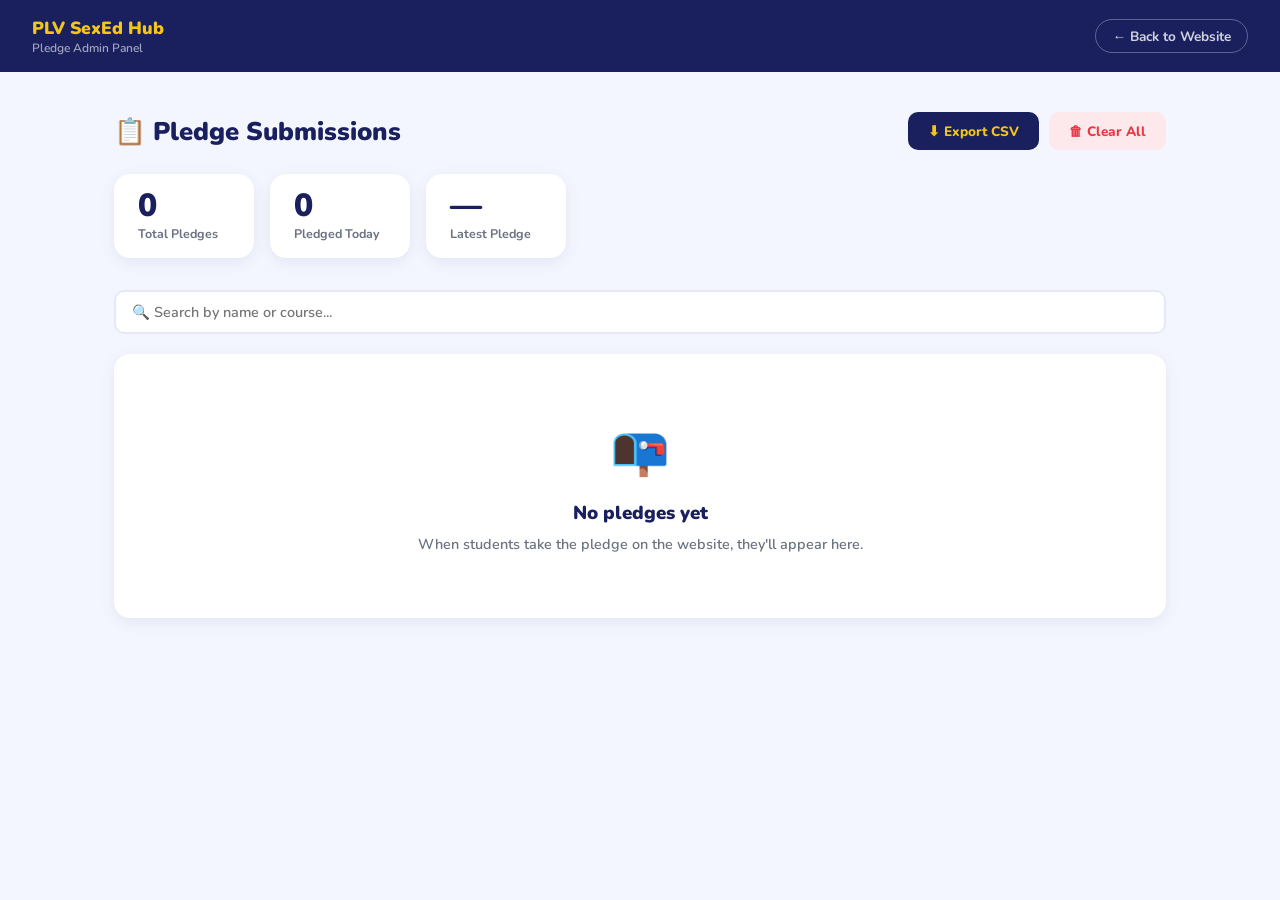
==== admin_pledges.html @ 9dbe91ff "1" ====
<!DOCTYPE html>
<html lang="en">
<head>
<meta charset="UTF-8"/>
<meta name="viewport" content="width=device-width, initial-scale=1.0"/>
<title>PLV SexEd Hub — Pledge Admin</title>
<link href="https://fonts.googleapis.com/css2?family=Nunito:wght@400;600;700;800;900&display=swap" rel="stylesheet"/>
<style>
  :root {
    --navy: #1a1f5e;
    --gold: #f5c518;
    --soft: #f4f6ff;
    --white: #fff;
    --text: #1e2040;
    --muted: #6b7280;
    --red: #e63946;
    --green: #1a7a3a;
  }
  *, *::before, *::after { box-sizing: border-box; margin: 0; padding: 0; }
  body { font-family: 'Nunito', sans-serif; background: var(--soft); color: var(--text); }

  /* NAV */
  nav {
    background: var(--navy); padding: 1rem 2rem;
    display: flex; align-items: center; justify-content: space-between;
  }
  .nav-title { color: var(--gold); font-weight: 900; font-size: 1.1rem; }
  .nav-title span { color: rgba(255,255,255,0.6); font-size: 0.75rem; display: block; font-weight: 600; }
  .back-btn {
    color: rgba(255,255,255,0.8); text-decoration: none; font-weight: 700;
    font-size: 0.85rem; border: 1.5px solid rgba(255,255,255,0.3);
    padding: 0.4rem 1rem; border-radius: 999px; transition: all 0.2s;
  }
  .back-btn:hover { color: var(--gold); border-color: var(--gold); }

  /* MAIN */
  .container { max-width: 1100px; margin: 0 auto; padding: 2.5rem 1.5rem; }

  .header-row {
    display: flex; align-items: center; justify-content: space-between;
    flex-wrap: wrap; gap: 1rem; margin-bottom: 1.5rem;
  }
  h1 { font-size: 1.6rem; font-weight: 900; color: var(--navy); }
  .stats-row { display: flex; gap: 1rem; flex-wrap: wrap; margin-bottom: 2rem; }
  .stat-box {
    background: var(--white); border-radius: 16px;
    padding: 1rem 1.5rem; box-shadow: 0 4px 16px rgba(26,31,94,0.08);
    min-width: 140px;
  }
  .stat-box .num { font-size: 2rem; font-weight: 900; color: var(--navy); line-height: 1; }
  .stat-box .lbl { font-size: 0.78rem; font-weight: 700; color: var(--muted); margin-top: 0.2rem; }

  /* CONTROLS */
  .controls {
    display: flex; gap: 0.75rem; flex-wrap: wrap; margin-bottom: 1.25rem; align-items: center;
  }
  .search-box {
    flex: 1; min-width: 200px; padding: 0.6rem 1rem;
    border: 2px solid #e5e8f5; border-radius: 10px;
    font-family: 'Nunito', sans-serif; font-size: 0.9rem; font-weight: 600;
    outline: none; transition: border-color 0.2s;
  }
  .search-box:focus { border-color: var(--navy); }

  .btn {
    padding: 0.6rem 1.25rem; border-radius: 10px; font-family: 'Nunito', sans-serif;
    font-weight: 800; font-size: 0.85rem; cursor: pointer; border: none; transition: all 0.18s;
    text-decoration: none; display: inline-flex; align-items: center; gap: 0.4rem;
  }
  .btn-export { background: var(--navy); color: var(--gold); }
  .btn-export:hover { opacity: 0.88; }
  .btn-clear { background: #fde9ec; color: var(--red); }
  .btn-clear:hover { background: #fcc; }

  /* TABLE */
  .table-wrap { background: var(--white); border-radius: 16px; overflow: hidden; box-shadow: 0 4px 16px rgba(26,31,94,0.08); }
  table { width: 100%; border-collapse: collapse; }
  thead tr { background: var(--navy); }
  thead th { color: var(--gold); font-weight: 800; font-size: 0.8rem; letter-spacing: 0.05em; text-transform: uppercase; padding: 0.9rem 1rem; text-align: left; }
  tbody tr { border-bottom: 1px solid #f0f2ff; transition: background 0.15s; }
  tbody tr:hover { background: var(--soft); }
  tbody td { padding: 0.85rem 1rem; font-size: 0.88rem; font-weight: 600; color: var(--text); }
  .badge {
    display: inline-block; background: #d1f0d1; color: var(--green);
    font-size: 0.7rem; font-weight: 900; padding: 0.2rem 0.6rem;
    border-radius: 999px; letter-spacing: 0.04em;
  }

  /* EMPTY STATE */
  .empty-state {
    text-align: center; padding: 4rem 2rem; color: var(--muted);
  }
  .empty-state .icon { font-size: 3rem; margin-bottom: 1rem; }
  .empty-state h3 { font-weight: 900; color: var(--navy); margin-bottom: 0.5rem; }
  .empty-state p { font-size: 0.9rem; font-weight: 600; }

  /* CONFIRM MODAL */
  .modal-bg {
    display: none; position: fixed; inset: 0;
    background: rgba(0,0,0,0.45); z-index: 200;
    place-items: center;
  }
  .modal-bg.show { display: grid; }
  .modal {
    background: var(--white); border-radius: 20px;
    padding: 2rem; max-width: 380px; width: 90%;
    box-shadow: 0 20px 60px rgba(0,0,0,0.2); text-align: center;
  }
  .modal h3 { font-size: 1.2rem; font-weight: 900; color: var(--navy); margin-bottom: 0.5rem; }
  .modal p { font-size: 0.88rem; color: var(--muted); font-weight: 600; margin-bottom: 1.5rem; }
  .modal-btns { display: flex; gap: 0.75rem; justify-content: center; }
  .btn-cancel { background: var(--soft); color: var(--navy); }
  .btn-confirm-del { background: var(--red); color: var(--white); }
</style>
</head>
<body>

<nav>
  <div class="nav-title">
    PLV SexEd Hub
    <span>Pledge Admin Panel</span>
  </div>
  <a href="index.html" class="back-btn">← Back to Website</a>
</nav>

<div class="container">
  <div class="header-row">
    <h1>📋 Pledge Submissions</h1>
    <div style="display:flex;gap:0.6rem;flex-wrap:wrap;">
      <button class="btn btn-export" onclick="exportCSV()">⬇ Export CSV</button>
      <button class="btn btn-clear" onclick="showClearModal()">🗑 Clear All</button>
    </div>
  </div>

  <div class="stats-row">
    <div class="stat-box">
      <div class="num" id="total-count">0</div>
      <div class="lbl">Total Pledges</div>
    </div>
    <div class="stat-box">
      <div class="num" id="today-count">0</div>
      <div class="lbl">Pledged Today</div>
    </div>
    <div class="stat-box">
      <div class="num" id="latest-date">—</div>
      <div class="lbl">Latest Pledge</div>
    </div>
  </div>

  <div class="controls">
    <input class="search-box" id="search" type="text" placeholder="🔍 Search by name or course..." oninput="renderTable()"/>
  </div>

  <div class="table-wrap">
    <table id="pledge-table">
      <thead>
        <tr>
          <th>#</th>
          <th>Student No.</th>
          <th>Name</th>
          <th>Course & Year</th>
          <th>Date & Time</th>
          <th>Status</th>
        </tr>
      </thead>
      <tbody id="table-body"></tbody>
    </table>
    <div class="empty-state" id="empty-state" style="display:none;">
      <div class="icon">📭</div>
      <h3>No pledges yet</h3>
      <p>When students take the pledge on the website, they'll appear here.</p>
    </div>
  </div>
</div>

<!-- Confirm Modal -->
<div class="modal-bg" id="clear-modal">
  <div class="modal">
    <h3>Clear All Pledges?</h3>
    <p>This will permanently delete all pledge records. This action cannot be undone.</p>
    <div class="modal-btns">
      <button class="btn btn-cancel" onclick="hideClearModal()">Cancel</button>
      <button class="btn btn-confirm-del" onclick="clearAll()">Yes, Delete All</button>
    </div>
  </div>
</div>

<script>
  function getPledges() {
    return JSON.parse(localStorage.getItem('plv_pledges') || '[]');
  }

  function renderStats(pledges) {
    document.getElementById('total-count').textContent = pledges.length;

    const today = new Date().toLocaleDateString('en-PH', { timeZone: 'Asia/Manila', year: 'numeric', month: 'short', day: 'numeric' });
    const todayCount = pledges.filter(p => p.timestamp && p.timestamp.includes(today)).length;
    document.getElementById('today-count').textContent = todayCount;

    if (pledges.length > 0) {
      const last = pledges[pledges.length - 1];
      // timestamp format: "May 10, 2025, 09:00 AM" — grab date portion
      const dateStr = last.timestamp ? last.timestamp.split(' at ')[0].split(',').slice(0,2).join(',').trim() : '—';
      document.getElementById('latest-date').textContent = dateStr;
    }
  }

  function renderTable() {
    const pledges = getPledges();
    const query = document.getElementById('search').value.toLowerCase();
    const filtered = query
      ? pledges.filter(p =>
          (p.name || '').toLowerCase().includes(query) ||
          (p.studentNum || '').toLowerCase().includes(query) ||
          (p.course || '').toLowerCase().includes(query)
        )
      : pledges;

    const tbody = document.getElementById('table-body');
    const empty = document.getElementById('empty-state');

    if (pledges.length === 0) {
      tbody.innerHTML = '';
      empty.style.display = 'block';
      document.getElementById('pledge-table').querySelector('thead').style.display = 'none';
      return;
    }

    document.getElementById('pledge-table').querySelector('thead').style.display = '';
    empty.style.display = 'none';

    // Show newest first
    const rows = [...filtered].reverse();
    tbody.innerHTML = rows.map((p, i) => `
      <tr>
        <td style="color:var(--muted);font-size:0.78rem;">${rows.length - i}</td>
        <td style="font-family:monospace;font-size:0.82rem;color:var(--muted);">${escHtml(p.studentNum || '—')}</td>
        <td><strong>${escHtml(p.name || '—')}</strong></td>
        <td>${escHtml(p.course || '—')}</td>
        <td style="color:var(--muted);font-size:0.82rem;">${escHtml(p.timestamp || '—')}</td>
        <td><span class="badge">✔ Pledged</span></td>
      </tr>
    `).join('');

    renderStats(pledges);
  }

  function escHtml(str) {
    return String(str).replace(/&/g,'&amp;').replace(/</g,'&lt;').replace(/>/g,'&gt;');
  }

  function exportCSV() {
    const pledges = getPledges();
    if (pledges.length === 0) { alert('No pledges to export yet.'); return; }

    const header = ['#', 'Student No.', 'Name', 'Course & Year', 'Date & Time', 'Status'];
    const rows = pledges.map((p, i) => [
      i + 1,
      `"${(p.studentNum || '').replace(/"/g, '""')}"`,
      `"${(p.name || '').replace(/"/g, '""')}"`,
      `"${(p.course || '').replace(/"/g, '""')}"`,
      `"${(p.timestamp || '').replace(/"/g, '""')}"`,
      'Pledged'
    ]);

    const csv = [header.join(','), ...rows.map(r => r.join(','))].join('\n');
    const blob = new Blob([csv], { type: 'text/csv' });
    const url = URL.createObjectURL(blob);
    const a = document.createElement('a');
    a.href = url;
    a.download = `PLV_SexEdHub_Pledges_${new Date().toISOString().slice(0,10)}.csv`;
    a.click();
    URL.revokeObjectURL(url);
  }

  function showClearModal() { document.getElementById('clear-modal').classList.add('show'); }
  function hideClearModal() { document.getElementById('clear-modal').classList.remove('show'); }
  function clearAll() {
    localStorage.removeItem('plv_pledges');
    hideClearModal();
    renderTable();
    renderStats([]);
    document.getElementById('latest-date').textContent = '—';
    document.getElementById('today-count').textContent = '0';
    document.getElementById('total-count').textContent = '0';
  }

  // Init
  renderTable();
  renderStats(getPledges());
</script>
</body>
</html>
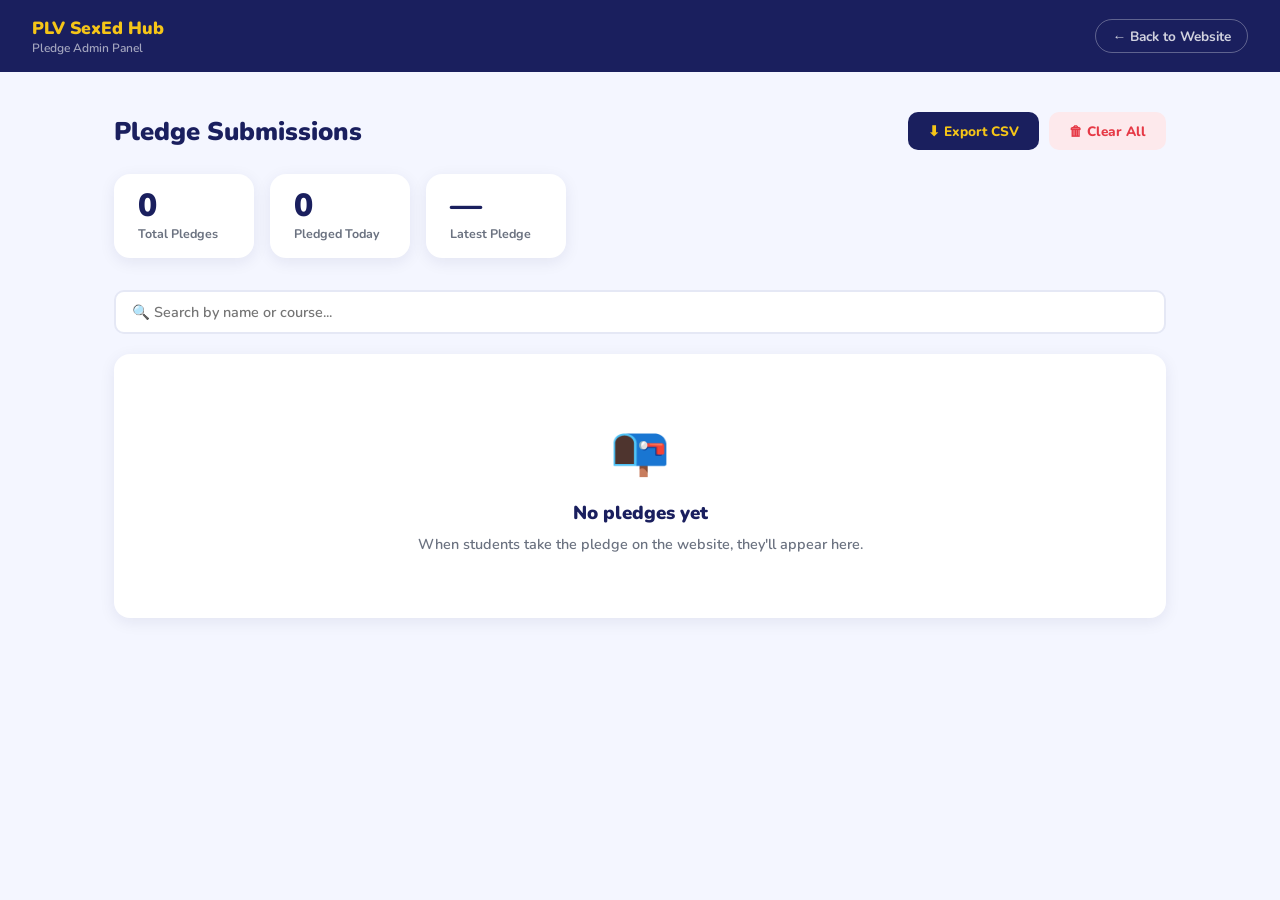
==== commit c6fc4215: "Update admin_pledges.html" ====
--- a/admin_pledges.html
+++ b/admin_pledges.html
@@ -125,7 +125,7 @@
 
 <div class="container">
   <div class="header-row">
-    <h1>📋 Pledge Submissions</h1>
+    <h1>Pledge Submissions</h1>
     <div style="display:flex;gap:0.6rem;flex-wrap:wrap;">
       <button class="btn btn-export" onclick="exportCSV()">⬇ Export CSV</button>
       <button class="btn btn-clear" onclick="showClearModal()">🗑 Clear All</button>
@@ -199,7 +199,6 @@
 
     if (pledges.length > 0) {
       const last = pledges[pledges.length - 1];
-      // timestamp format: "May 10, 2025, 09:00 AM" — grab date portion
       const dateStr = last.timestamp ? last.timestamp.split(' at ')[0].split(',').slice(0,2).join(',').trim() : '—';
       document.getElementById('latest-date').textContent = dateStr;
     }
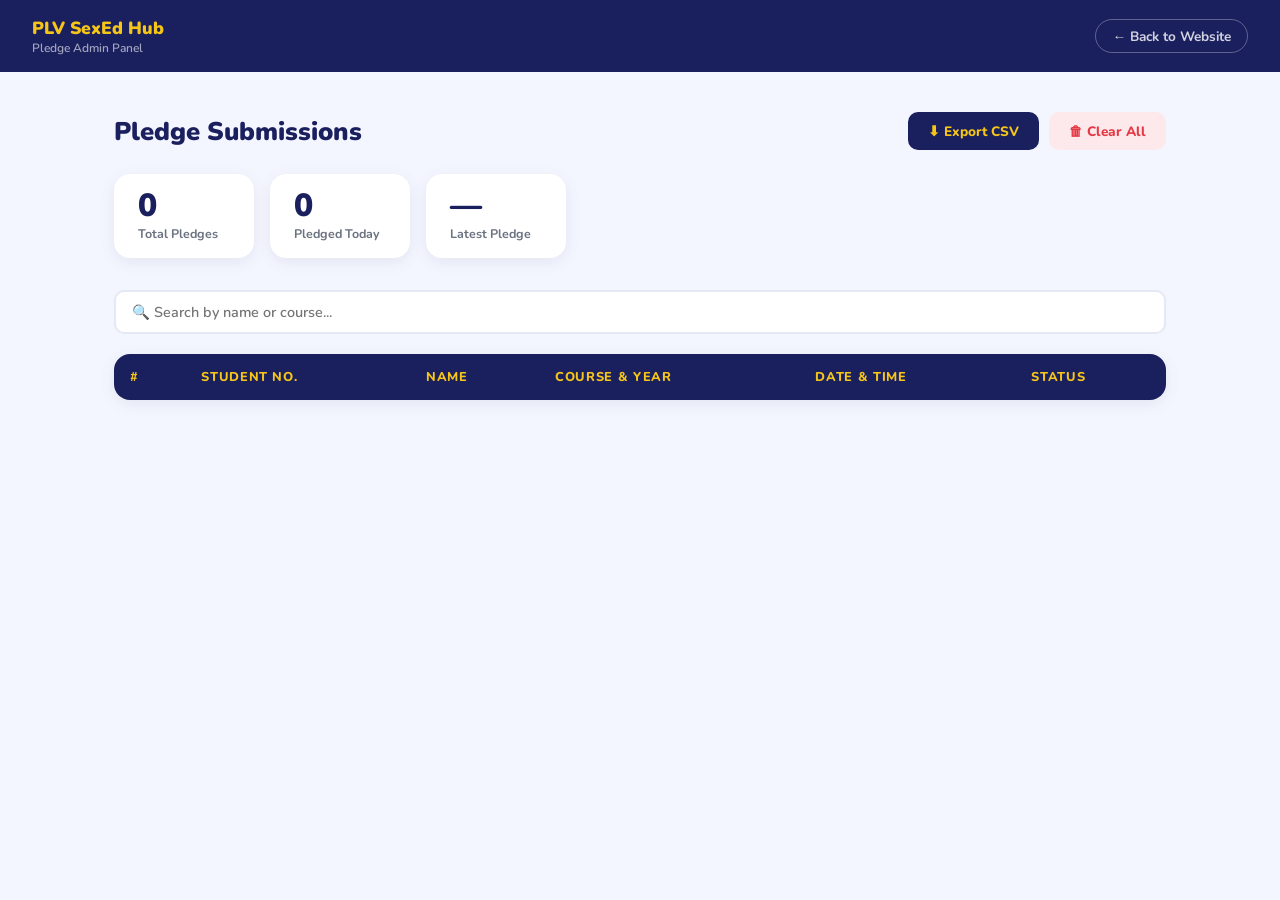
==== commit 27afa1ad: "commit" ====
--- a/admin_pledges.html
+++ b/admin_pledges.html
@@ -186,37 +186,45 @@
 </div>
 
 <script>
-  function getPledges() {
-    return JSON.parse(localStorage.getItem('plv_pledges') || '[]');
-  }
-
-  function renderStats(pledges) {
+  function escHtml(str) {
+    return String(str).replace(/&/g,'&amp;').replace(/</g,'&lt;').replace(/>/g,'&gt;');
+  }
+
+  async function getPledges() {
+    const response = await fetch('get_pledges.php');
+    return await response.json();
+  }
+
+  async function renderStats(pledges) {
     document.getElementById('total-count').textContent = pledges.length;
 
     const today = new Date().toLocaleDateString('en-PH', { timeZone: 'Asia/Manila', year: 'numeric', month: 'short', day: 'numeric' });
-    const todayCount = pledges.filter(p => p.timestamp && p.timestamp.includes(today)).length;
+    const todayCount = pledges.filter(p => p.created_at && p.created_at.includes(today)).length;
     document.getElementById('today-count').textContent = todayCount;
 
     if (pledges.length > 0) {
-      const last = pledges[pledges.length - 1];
-      const dateStr = last.timestamp ? last.timestamp.split(' at ')[0].split(',').slice(0,2).join(',').trim() : '—';
+      const latest = pledges[0]; // already ordered DESC from PHP
+      const dateStr = latest.created_at ? latest.created_at.split(' ')[0] : '—';
       document.getElementById('latest-date').textContent = dateStr;
+    } else {
+      document.getElementById('latest-date').textContent = '—';
     }
   }
 
-  function renderTable() {
-    const pledges = getPledges();
+  async function renderTable() {
+    const pledges = await getPledges();
     const query = document.getElementById('search').value.toLowerCase();
     const filtered = query
       ? pledges.filter(p =>
-          (p.name || '').toLowerCase().includes(query) ||
-          (p.studentNum || '').toLowerCase().includes(query) ||
-          (p.course || '').toLowerCase().includes(query)
+          (p.student_number || '').toLowerCase().includes(query) ||
+          (p.concern || '').toLowerCase().includes(query)
         )
       : pledges;
 
     const tbody = document.getElementById('table-body');
     const empty = document.getElementById('empty-state');
+
+    document.getElementById('total-count').textContent = pledges.length;
 
     if (pledges.length === 0) {
       tbody.innerHTML = '';
@@ -228,15 +236,13 @@
     document.getElementById('pledge-table').querySelector('thead').style.display = '';
     empty.style.display = 'none';
 
-    // Show newest first
-    const rows = [...filtered].reverse();
-    tbody.innerHTML = rows.map((p, i) => `
+    tbody.innerHTML = filtered.map((p, i) => `
       <tr>
-        <td style="color:var(--muted);font-size:0.78rem;">${rows.length - i}</td>
-        <td style="font-family:monospace;font-size:0.82rem;color:var(--muted);">${escHtml(p.studentNum || '—')}</td>
-        <td><strong>${escHtml(p.name || '—')}</strong></td>
-        <td>${escHtml(p.course || '—')}</td>
-        <td style="color:var(--muted);font-size:0.82rem;">${escHtml(p.timestamp || '—')}</td>
+        <td style="color:var(--muted);font-size:0.78rem;">${i + 1}</td>
+        <td style="font-family:monospace;font-size:0.82rem;color:var(--muted);">${escHtml(p.student_number || '—')}</td>
+        <td><strong>PLV Student</strong></td>
+        <td>—</td>
+        <td style="color:var(--muted);font-size:0.82rem;">${escHtml(p.created_at || '—')}</td>
         <td><span class="badge">✔ Pledged</span></td>
       </tr>
     `).join('');
@@ -244,21 +250,16 @@
     renderStats(pledges);
   }
 
-  function escHtml(str) {
-    return String(str).replace(/&/g,'&amp;').replace(/</g,'&lt;').replace(/>/g,'&gt;');
-  }
-
-  function exportCSV() {
-    const pledges = getPledges();
+  async function exportCSV() {
+    const pledges = await getPledges();
     if (pledges.length === 0) { alert('No pledges to export yet.'); return; }
 
-    const header = ['#', 'Student No.', 'Name', 'Course & Year', 'Date & Time', 'Status'];
+    const header = ['#', 'Student No.', 'Concern', 'Date & Time', 'Status'];
     const rows = pledges.map((p, i) => [
       i + 1,
-      `"${(p.studentNum || '').replace(/"/g, '""')}"`,
-      `"${(p.name || '').replace(/"/g, '""')}"`,
-      `"${(p.course || '').replace(/"/g, '""')}"`,
-      `"${(p.timestamp || '').replace(/"/g, '""')}"`,
+      `"${(p.student_number || '').replace(/"/g, '""')}"`,
+      `"${(p.concern || '').replace(/"/g, '""')}"`,
+      `"${(p.created_at || '').replace(/"/g, '""')}"`,
       'Pledged'
     ]);
 
@@ -275,18 +276,13 @@
   function showClearModal() { document.getElementById('clear-modal').classList.add('show'); }
   function hideClearModal() { document.getElementById('clear-modal').classList.remove('show'); }
   function clearAll() {
-    localStorage.removeItem('plv_pledges');
+    // Note: To fully implement delete-all, create a clear_pledges.php endpoint.
     hideClearModal();
-    renderTable();
-    renderStats([]);
-    document.getElementById('latest-date').textContent = '—';
-    document.getElementById('today-count').textContent = '0';
-    document.getElementById('total-count').textContent = '0';
+    alert('To delete all records, please use phpMyAdmin or create a clear_pledges.php endpoint.');
   }
 
   // Init
   renderTable();
-  renderStats(getPledges());
 </script>
 </body>
 </html>
